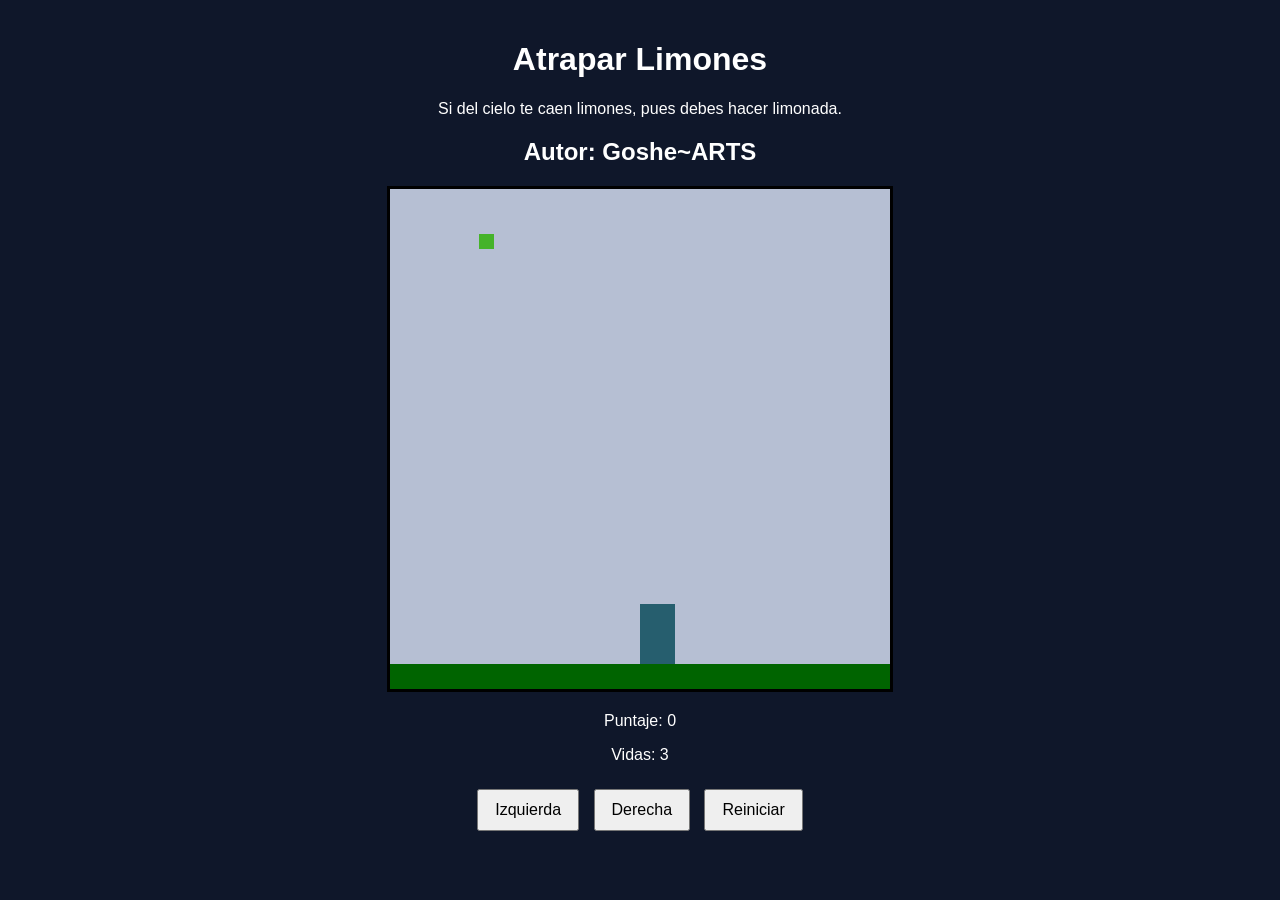
==== index.html @ f267da91 "- renombrado el archivo html como index -" ====
<!DOCTYPE html>
<html>
<head>
  <title>Atrapa limones</title>
  <link rel="styleSheet" href="limones.css"/>
  <script src="utiles.js"></script>
</head>
<body onload="iniciar();">
  <div class="contenedor">
    <h1>Atrapar Limones</h1>
    <p>Si del cielo te caen limones, pues debes hacer limonada.</p>
    <h2>Autor: Goshe~ARTS</h2>
    <canvas id="areaJuego" width="500" height="500"></canvas>
    <div class="panel">
      <p>Puntaje: <span id="txtPuntaje">0</span></p>
      <p>Vidas: <span id="txtVidas">3</span></p>
    </div>
    <div class="botones">
      <button onclick="moverIzquierda();">Izquierda</button>
      <button onclick="moverDerecha();">Derecha</button>
      <button onclick="reiniciar();">Reiniciar</button>
    </div>
  </div>
  <script src="limones.js"></script>
</body>
</html>
---- limones.css ----
body {
  font-family: Arial, sans-serif;
  background-color: #0f172a;
  color: white;
  text-align: center;
  margin: 0;
  padding: 20px;
}

.contenedor {
  max-width: 800px;
  margin: 0 auto;
}

canvas {
  background-color: #b6bfd3;
  border: 3px solid #000000;
  display: block;
  margin: 20px auto;
}

.panel {
  margin: 20px 0;
}

.botones button {
  margin: 5px;
  padding: 10px 16px;
  font-size: 16px;
  cursor: pointer;
}
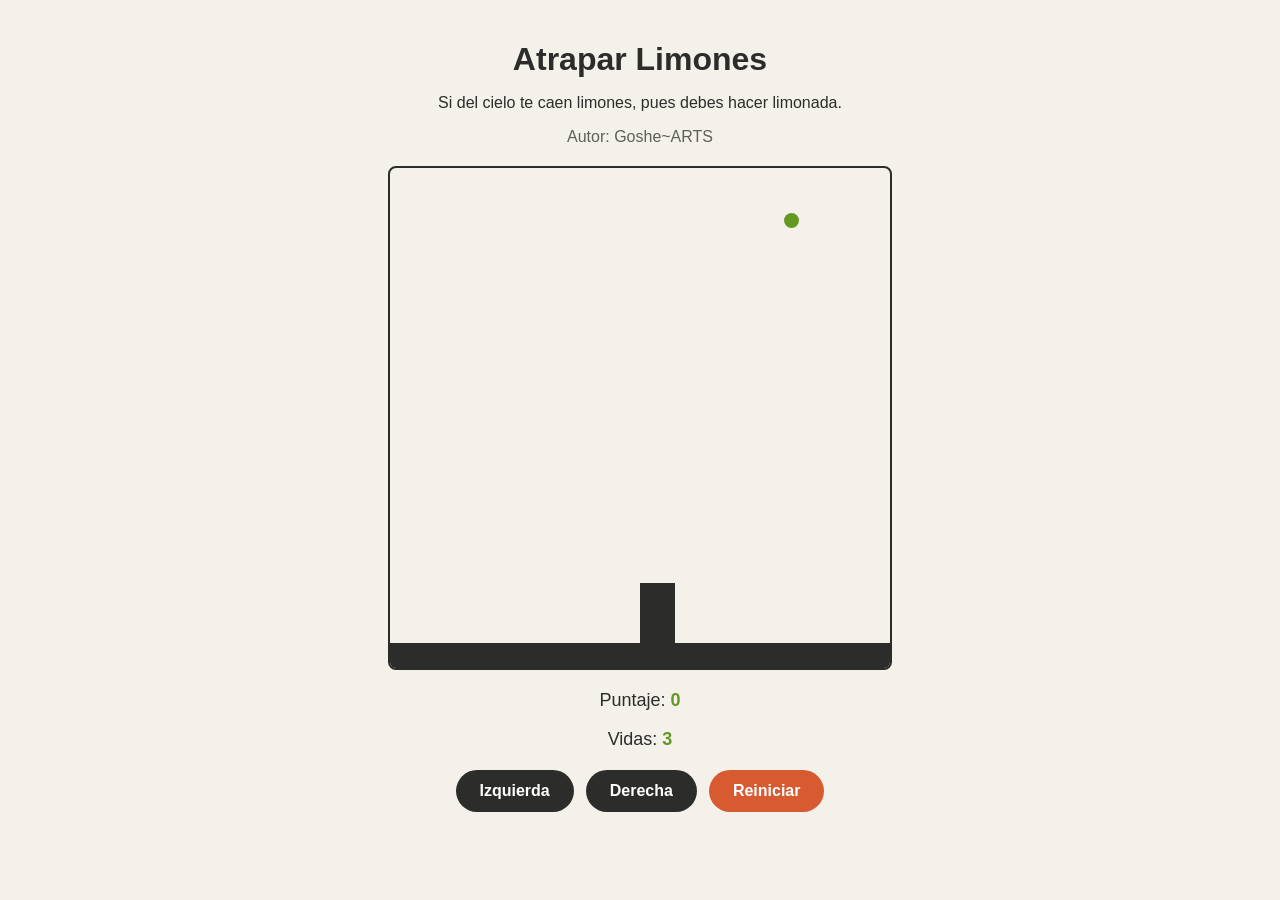
==== commit 7bbcdab6: "- mejoras visuales con IA en el proyecto -" ====
--- a/index.html
+++ b/index.html
@@ -18,7 +18,7 @@
     <div class="botones">
       <button onclick="moverIzquierda();">Izquierda</button>
       <button onclick="moverDerecha();">Derecha</button>
-      <button onclick="reiniciar();">Reiniciar</button>
+      <button id="botonReiniciar" onclick="reiniciar();">Reiniciar</button>
     </div>
   </div>
   <script src="limones.js"></script>
--- a/limones.css
+++ b/limones.css
@@ -1,7 +1,7 @@
 body {
   font-family: Arial, sans-serif;
-  background-color: #0f172a;
-  color: white;
+  background-color: #f4f1ea;
+  color: #2c2c2a;
   text-align: center;
   margin: 0;
   padding: 20px;
@@ -12,20 +12,66 @@
   margin: 0 auto;
 }
 
+h1 {
+  color: #2c2c2a;
+  margin-bottom: 5px;
+}
+
+h2 {
+  color: #5f5e5a;
+  font-weight: normal;
+  font-size: 16px;
+}
+
 canvas {
-  background-color: #b6bfd3;
-  border: 3px solid #000000;
+  background-color: #f4f1ea;
+  border: 2px solid #2c2c2a;
+  border-radius: 8px;
   display: block;
   margin: 20px auto;
 }
 
 .panel {
   margin: 20px 0;
+  font-size: 18px;
+}
+
+.panel span {
+  font-weight: bold;
+  color: #639922;
+}
+
+.botones {
+  display: flex;
+  justify-content: center;
+  gap: 12px;
 }
 
 .botones button {
-  margin: 5px;
-  padding: 10px 16px;
+  padding: 12px 24px;
   font-size: 16px;
+  font-weight: bold;
+  color: white;
+  background-color: #2c2c2a;
+  border: none;
+  border-radius: 30px;
   cursor: pointer;
+  transition: transform 0.15s ease, background-color 0.15s ease;
+}
+
+.botones button:hover {
+  background-color: #639922;
+  transform: translateY(-2px);
+}
+
+.botones button:active {
+  transform: translateY(0px) scale(0.97);
+}
+
+#botonReiniciar {
+  background-color: #d85a30;
+}
+
+#botonReiniciar:hover {
+  background-color: #993c1d;
 }
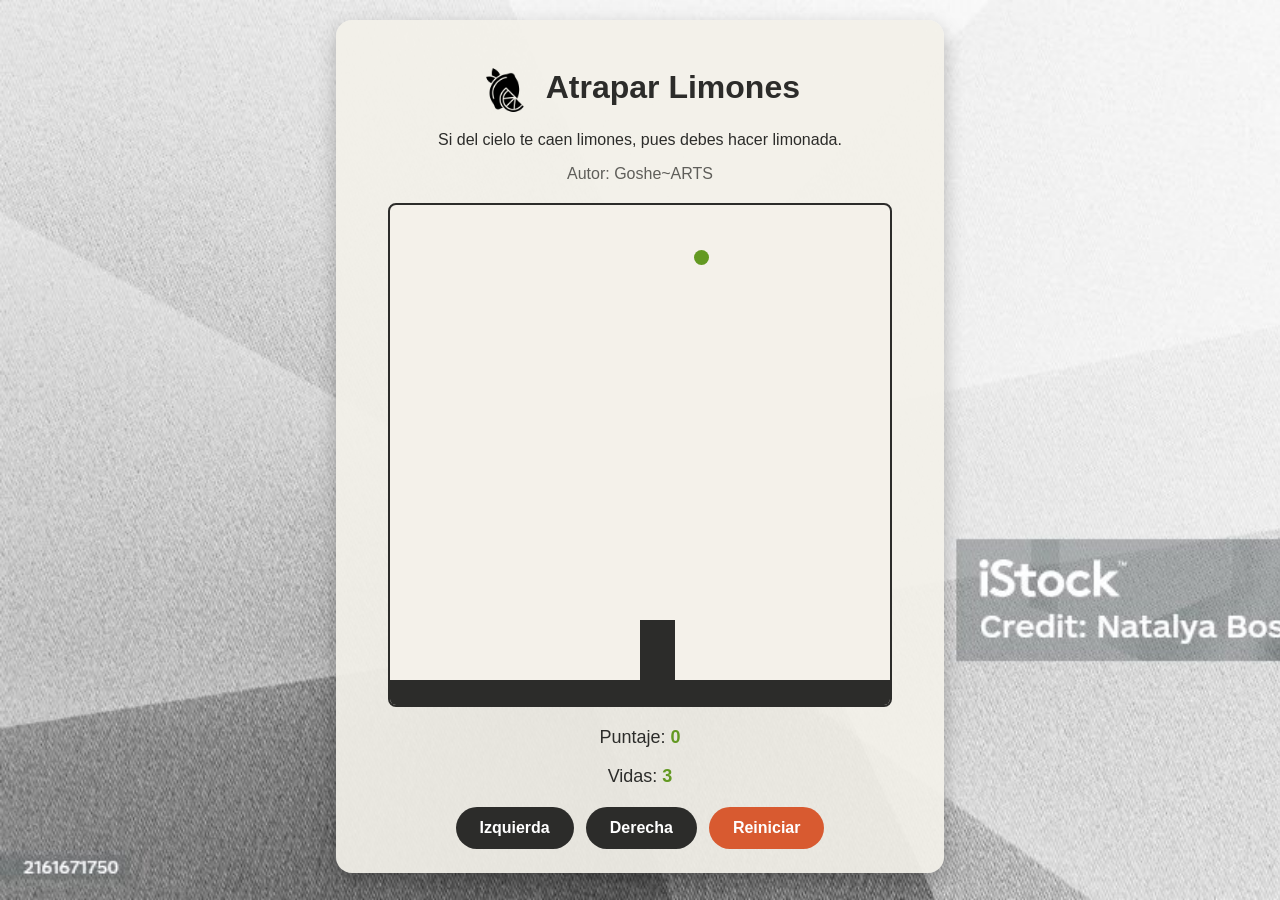
==== commit 0ef00063: "- se agrego un icono un fondo - se modifico los archivos html y css -" ====
--- a/index.html
+++ b/index.html
@@ -7,7 +7,10 @@
 </head>
 <body onload="iniciar();">
   <div class="contenedor">
-    <h1>Atrapar Limones</h1>
+    <h1>
+      <img src="icono-limones.png" alt="icono limon" class="iconoTitulo">
+      Atrapar Limones
+    </h1>
     <p>Si del cielo te caen limones, pues debes hacer limonada.</p>
     <h2>Autor: Goshe~ARTS</h2>
     <canvas id="areaJuego" width="500" height="500"></canvas>
--- a/limones.css
+++ b/limones.css
@@ -1,6 +1,9 @@
 body {
   font-family: Arial, sans-serif;
-  background-color: #f4f1ea;
+  background-image: url("background.png");
+  background-size: cover;
+  background-repeat: no-repeat;
+  background-attachment: fixed;
   color: #2c2c2a;
   text-align: center;
   margin: 0;
@@ -8,8 +11,19 @@
 }
 
 .contenedor {
-  max-width: 800px;
+  max-width: 560px;
   margin: 0 auto;
+  background-color: rgba(244, 241, 234, 0.92);
+  border-radius: 16px;
+  padding: 24px;
+  box-shadow: 0 8px 20px rgba(0,0,0,0.25);
+}
+
+.iconoTitulo {
+  width: 50px;
+  height: 50px;
+  vertical-align: middle;
+  margin-right: 8px;
 }
 
 h1 {
